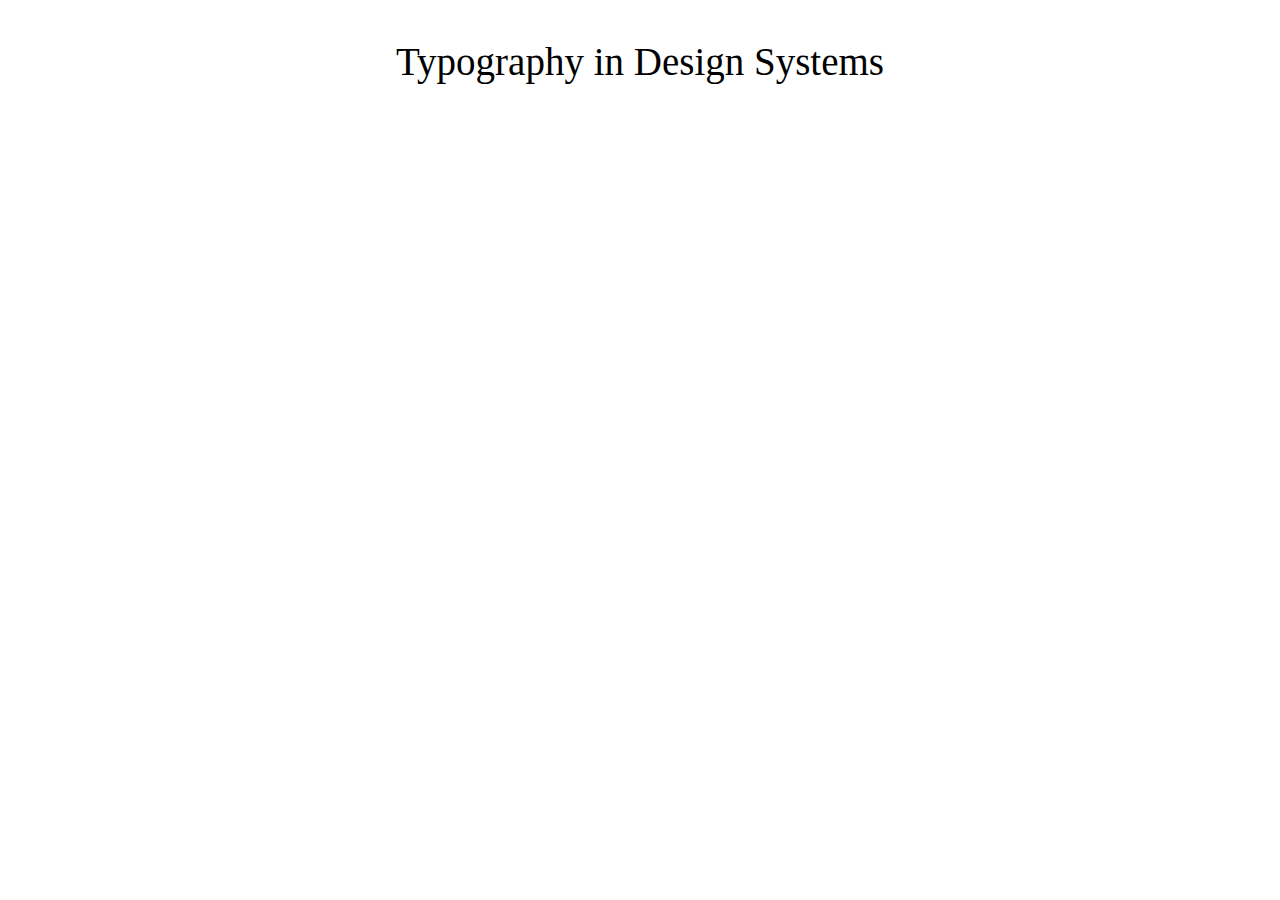
==== 301-01/index.html @ e018e2f9 "Html Assignment" ====
<!DOCTYPE html>
<html lang="en">
<head>
    <meta charset="UTF-8">
    <meta http-equiv="X-UA-Compatible" content="IE=edge">
    <meta name="viewport" content="width=device-width, initial-scale=1.0">
    <title>Document</title>
    <link rel="stylesheet" href="style.css">
</head>
<body>
    <main>
        <h2>Typography in Design Systems
        </h2>
        


    </main>
</body>
</html>
---- 301-01/style.css ----
body{
    display: flex;
    align-items: center;
    justify-content: center;

}

main h2{
    font-family: 'Georgia';
font-style: normal;
font-weight: 400;
font-size: 39px;
line-height: 44px;
}
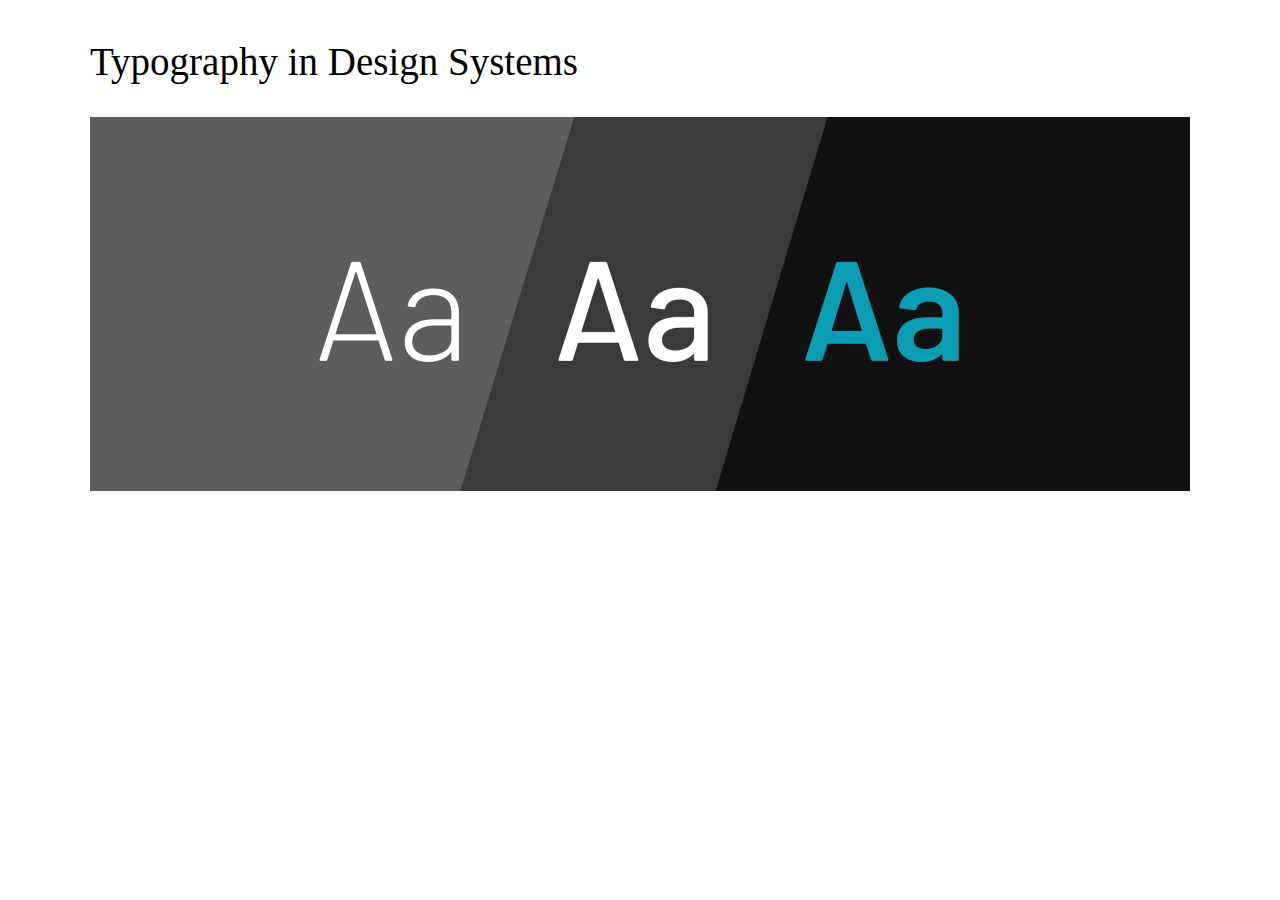
==== commit a950fd98: "ui test 10/9" ====
--- a/301-01/index.html
+++ b/301-01/index.html
@@ -11,7 +11,7 @@
     <main>
         <h2>Typography in Design Systems
         </h2>
-        
+        <img src="./img.png">        
 
 
     </main>
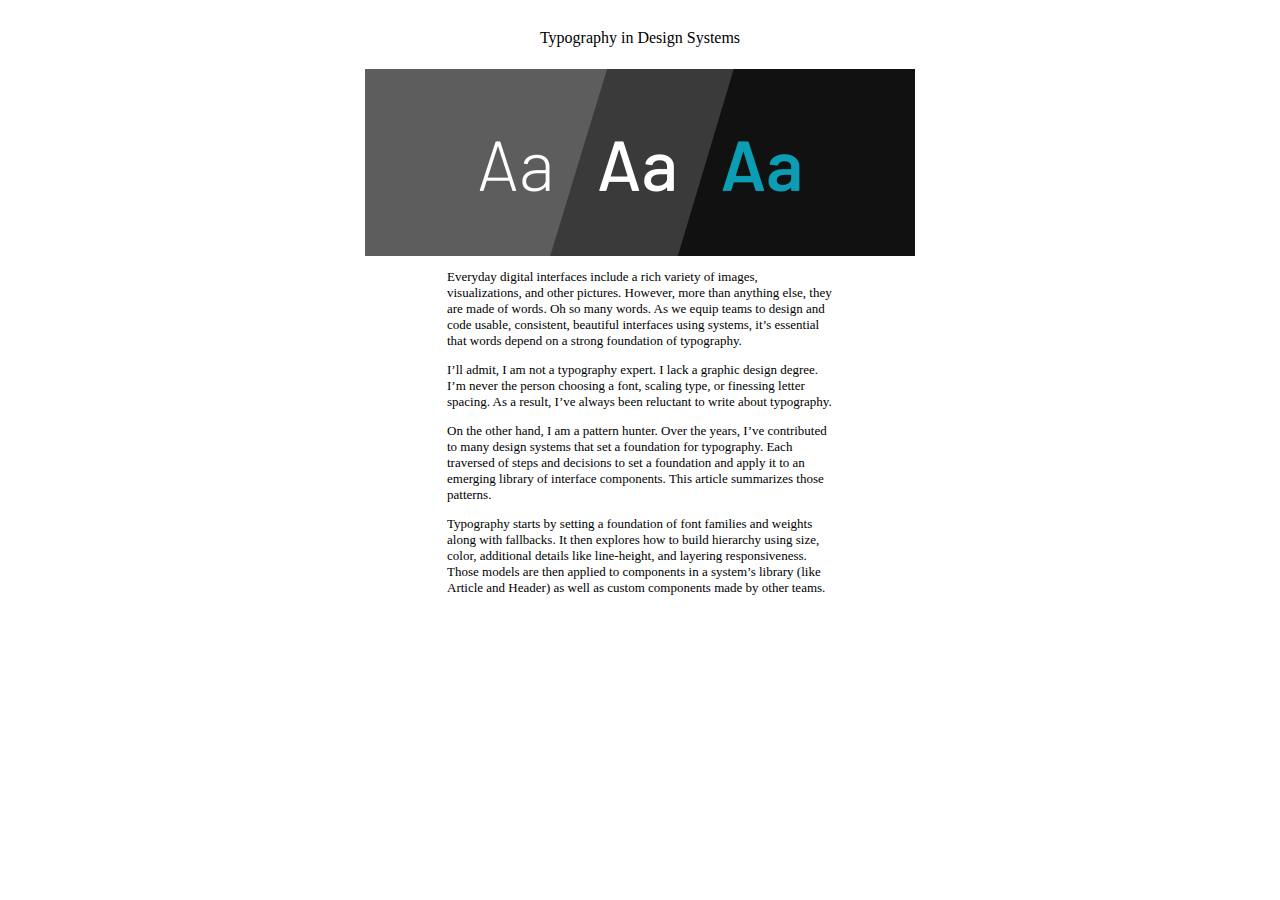
==== commit a70c2bff: "Css assign" ====
--- a/301-01/index.html
+++ b/301-01/index.html
@@ -9,11 +9,18 @@
 </head>
 <body>
     <main>
-        <h2>Typography in Design Systems
-        </h2>
-        <img src="./img.png">        
+        <h4>Typography in Design Systems
+        </h4>
+        <img src="./img.png" id="img" > 
+        <div class="text">       
+        <p>Everyday digital interfaces include a rich variety of images, visualizations, and other pictures. However, more than anything else, they are made of words. Oh so many words. As we equip teams to design and code usable, consistent, beautiful interfaces using systems, it’s essential that words depend on a strong foundation of typography.</p>
 
-
+         <p>   I’ll admit, I am not a typography expert. I lack a graphic design degree. I’m never the person choosing a font, scaling type, or finessing letter spacing. As a result, I’ve always been reluctant to write about typography.</p>
+            
+          <p>  On the other hand, I am a pattern hunter. Over the years, I’ve contributed to many design systems that set a foundation for typography. Each traversed of steps and decisions to set a foundation and apply it to an emerging library of interface components. This article summarizes those patterns.</p>   
+            
+            <p>  Typography starts by setting a foundation of font families and weights along with fallbacks. It then explores how to build hierarchy using size, color, additional details like line-height, and layering responsiveness. Those models are then applied to components in a system’s library (like Article and Header) as well as custom components made by other teams.</p>
+            </div>
     </main>
 </body>
 </html>--- a/301-01/style.css
+++ b/301-01/style.css
@@ -5,10 +5,28 @@
 
 }
 
-main h2{
+main h4{
     font-family: 'Georgia';
 font-style: normal;
 font-weight: 400;
-font-size: 39px;
-line-height: 44px;
 }
+#img{
+    width: 550px;
+}
+main{
+
+    text-align: center;
+    display: flex;
+    flex-direction: column;
+    justify-content: center;
+    align-items: center;
+
+}
+.text{
+    text-align: left;
+    width: 386px;
+    font-family: 'Georgia';
+    font-style: normal;
+    font-weight: 400;
+    font-size: small;
+}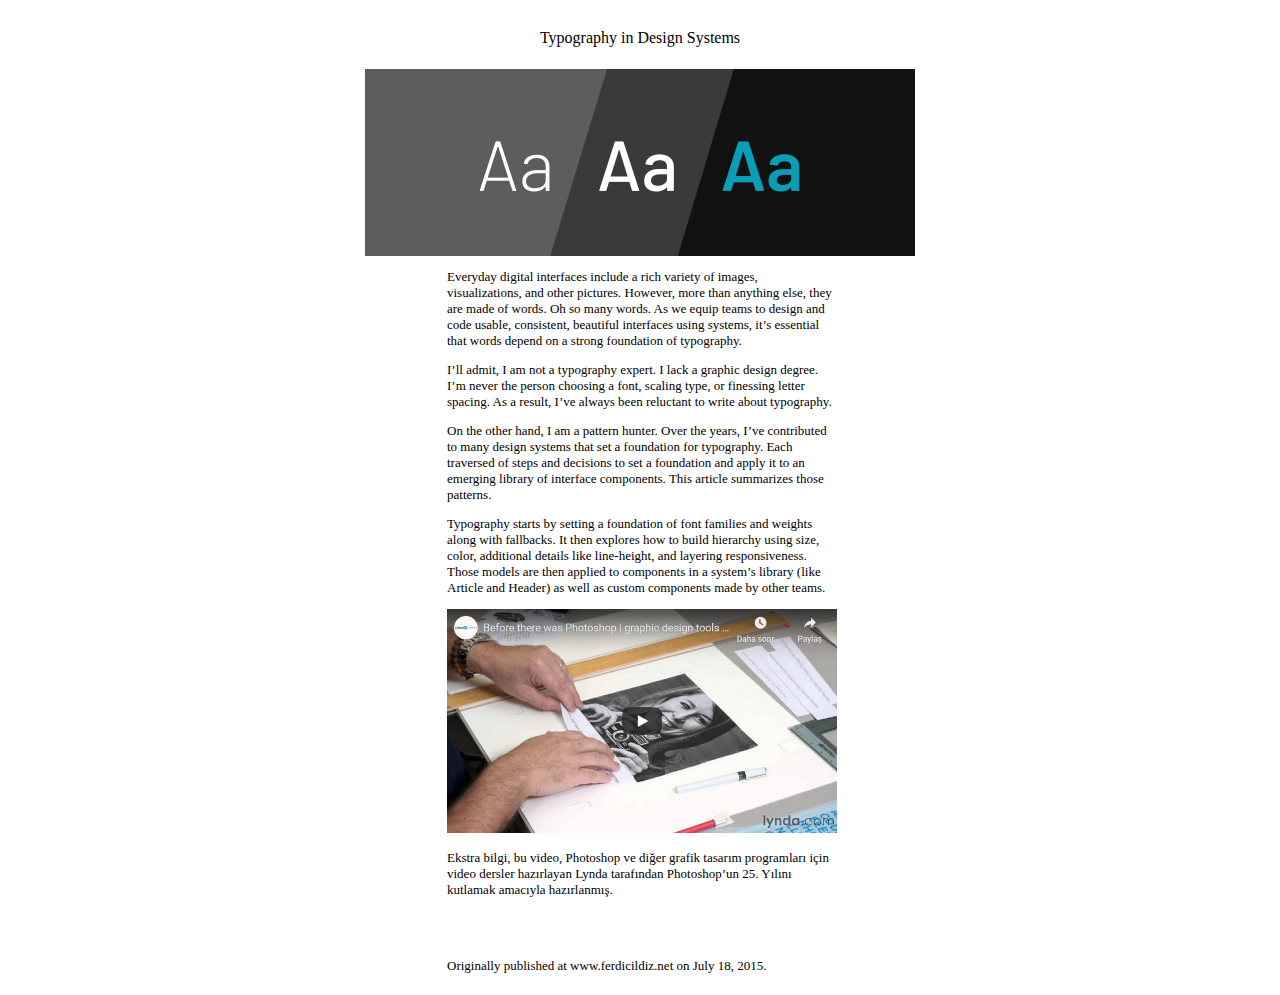
==== commit b424ac4e: "Css assign" ====
--- a/301-01/index.html
+++ b/301-01/index.html
@@ -20,6 +20,14 @@
           <p>  On the other hand, I am a pattern hunter. Over the years, I’ve contributed to many design systems that set a foundation for typography. Each traversed of steps and decisions to set a foundation and apply it to an emerging library of interface components. This article summarizes those patterns.</p>   
             
             <p>  Typography starts by setting a foundation of font families and weights along with fallbacks. It then explores how to build hierarchy using size, color, additional details like line-height, and layering responsiveness. Those models are then applied to components in a system’s library (like Article and Header) as well as custom components made by other teams.</p>
+
+            <img src="./img2.png" id="img2">
+
+            <p>Ekstra bilgi, bu video, Photoshop ve diğer grafik tasarım programları için video dersler hazırlayan Lynda tarafından Photoshop’un 25. Yılını kutlamak amacıyla hazırlanmış.</p>
+
+            
+
+            <p class="last">Originally published at www.ferdicildiz.net on July 18, 2015.</p>
             </div>
     </main>
 </body>
--- a/301-01/style.css
+++ b/301-01/style.css
@@ -12,6 +12,9 @@
 }
 #img{
     width: 550px;
+}
+#img2{
+    width: 390px;
 }
 main{
 
@@ -29,4 +32,7 @@
     font-style: normal;
     font-weight: 400;
     font-size: small;
+}
+.last{
+    margin-top: 60px;
 }